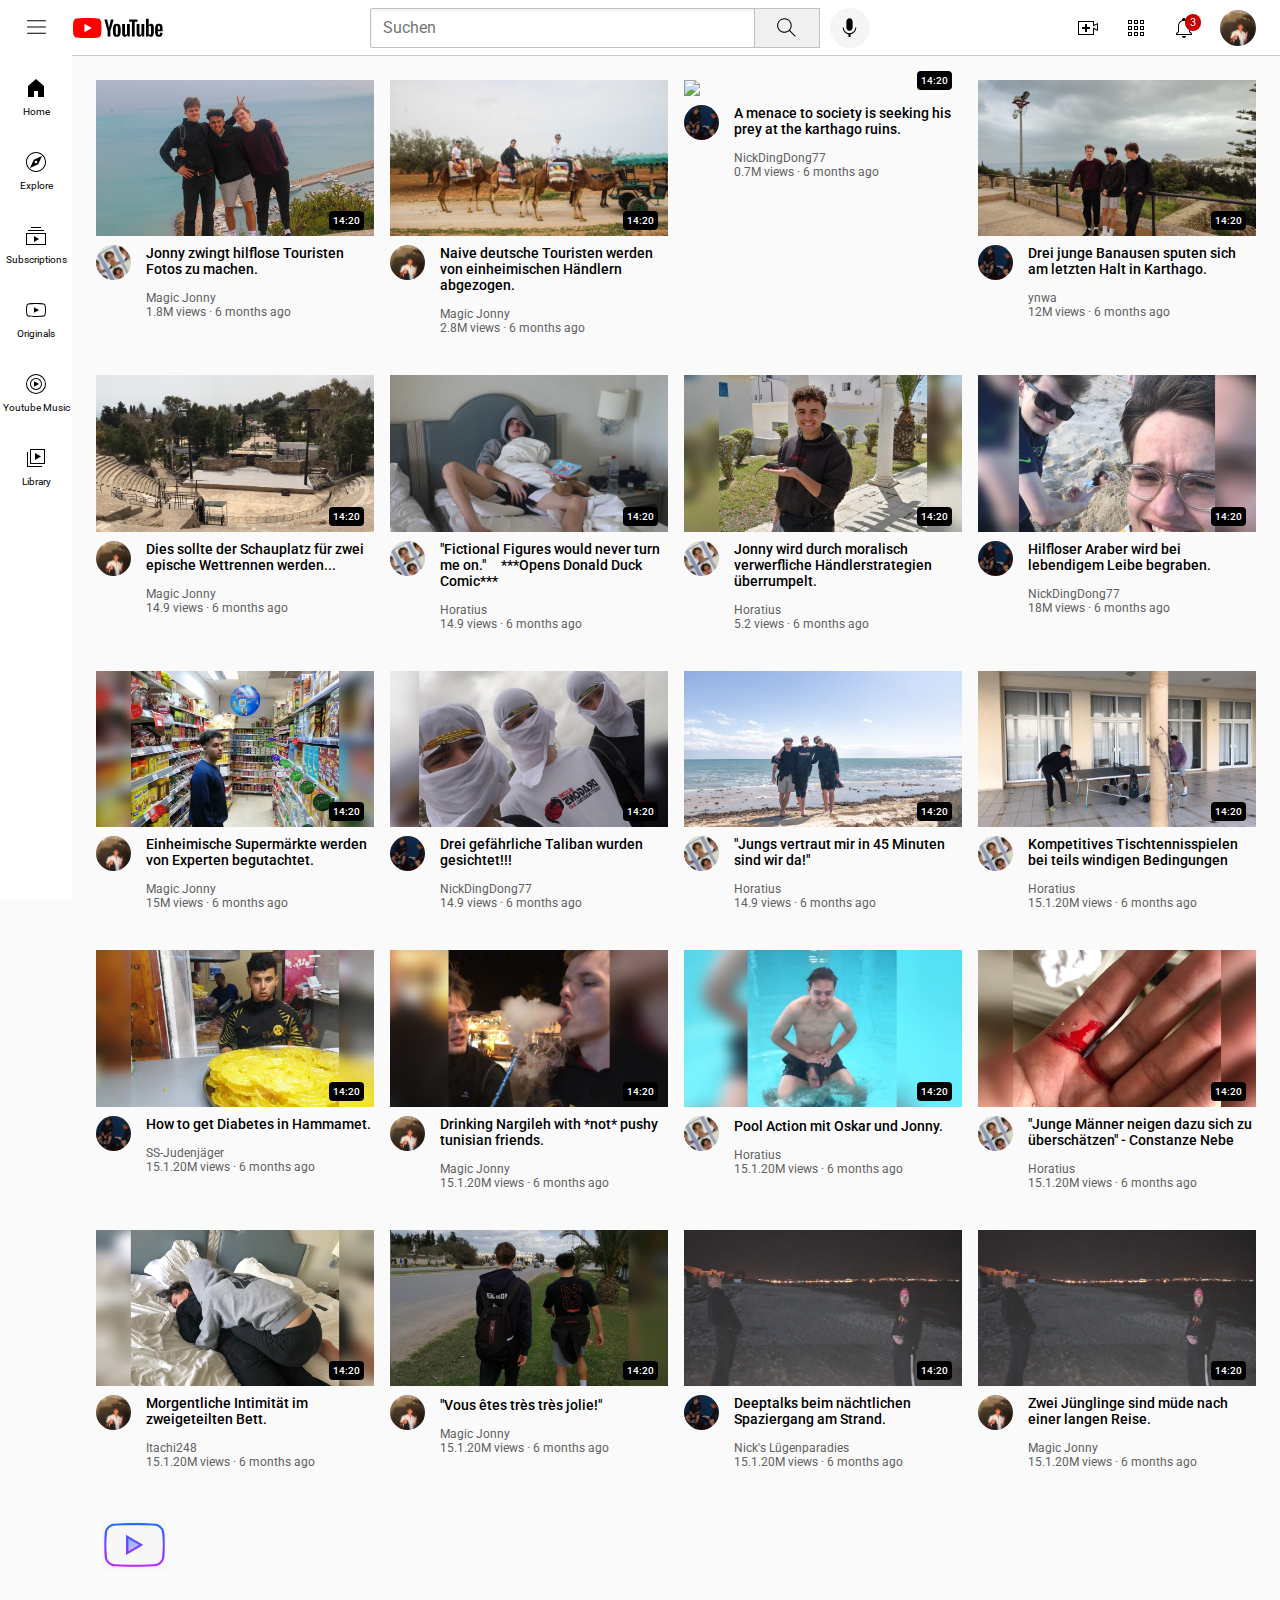
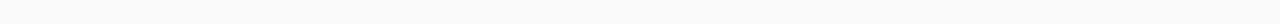
==== index.html @ eccb14ff "Update index.html" ====
<!DOCTYPE html>
<html>
    <head>
        <title> YOUTUBE </title>
        <link rel="stylesheet" href="styles-css/general.css">
        <link rel="stylesheet" href="styles-css/header.css">
        <link rel="stylesheet" href="styles-css/video.css">
        <link rel="stylesheet" href="styles-css/sidebar.css">
        <link rel="preconnect" href="https://fonts.googleapis.com">
        <link rel="preconnect" href="https://fonts.gstatic.com" crossorigin>
        <link href="https://fonts.googleapis.com/css2?family=Nunito:wght@400;500;700&family=Roboto:wght@400;500;700&display=swap" rel="stylesheet">    
    </head>

    <body>
        <header class="header">
            <!-- Hierbei handelt es sich um einen Kommentar-->
            <div class="left-section">
                <img class="hamburger-menu" src="icons/drei-striche.svg">
                <img class="youtube-logo" src="icons/youtube-logo.svg">
            </div>
            <div class="middle-section">
                <input class="Suchleiste" type="textbox" placeholder="Suchen">
                <button class="lupe">
                    <img class="lupen-icon" src="icons/search.svg">
                    <div class="tooltip">Search</div>
                </button>
                <button class="microphone">
                    <img class="mikro-logo" src="icons/voice-search-icon.svg">
                    <div class="tooltip">Voice-Search</div>
                </button>
            </div>
            <div class="right-section">
                <div class="upload-icon-container">
                    <img class="upload-icon" src="icons/upload.svg">
                    <div class="tooltip">Create</div>
                </div>
                <div class="youtube-apps-icon-container">
                    <img class="youtube-apps-icon" src="icons/youtube-apps.svg">
                    <div class="tooltip">Youtube Apps</div>
                </div>
                
                <div class="notifications-container">
                    <img class="notifications-icon" src="icons/notifications.svg">
                    <div class="notifications-count">3</div>
                    <div class="tooltip">Notifications</div>
                </div>
                <img class="current-user-picture" src="thumbnails/Jonny.jpg">
            </div>
        </header>
        <!--SIDEBAR-->
        <nav class="sidebar">
            <div class="sidebar-link">
                <img src="icons/home.svg">
                <div>Home</div>
            </div>
            <div class="sidebar-link">
                <img src="icons/explore.svg">
                <div>Explore</div>
            </div>
            <div class="sidebar-link">
                <img src="icons/subscriptions.svg">
                <div>Subscriptions</div>
            </div>
            <div class="sidebar-link">
                <img src="icons/originals.svg">
                <div>Originals</div>
            </div>
            <div class="sidebar-link">
                <img src="icons/youtube-music.svg">
                <div>Youtube Music</div>
            </div>
            <div class="sidebar-link">
                <img src="icons/library.svg">
                <div>Library</div>
            </div>
        </nav>
        <!--VIDEO-GRID-->
        <section class="video-grid">
            <div class="video-box">
                <div style="position: relative">
                    <img class="thumbnail" src="thumbnails/Sidi Bou Said.JPG">
                    <div class="video-time">14:20</div>
                </div>
                <div class="video-info-grid">
                    <div class="profile">
                        <img class="profile-picture" src="thumbnails/Oskar.jpg">
                    </div>
                    <div class="video-description">
                        <a class="video-title-link" href="https://youtu.be/TS6ViTrDthk?t=4" target="_blank">
                            Jonny zwingt hilflose Touristen Fotos zu machen.
                        </a>
                        <p class="video-author">
                            Magic Jonny
                        </p>
                        <p class="video-stats">
                            1.8M views &middot; 6 months ago
                        </p>
                    </div>
                </div>
            </div>
    
            <div class="video-box">
                <div style="position: relative">
                    <img class="thumbnail" src="thumbnails/Kamele.JPG">
                    <div class="video-time">14:20</div>
                </div>
                <div class="video-info-grid">
                    <div class="profile">
                        <img class="profile-picture" src="thumbnails/Jonny.jpg">
                    </div>
                    <div class="video-description">
                        <a class="video-title-link" href="https://youtube.com/shorts/VNZkaacxPbQ?feature=share" target="_blank">
                            Naive deutsche Touristen werden von einheimischen Händlern abgezogen.
                        </a>
                        <p class="video-author">
                            Magic Jonny
                        </p>
                        <p class="video-stats">
                            2.8M views &middot; 6 months ago
                        </p>
                    </div>
                </div>
                
            </div>
    
            <div class="video-box">
                <div style="position: relative">
                    <img class="thumbnail" src="thumbnails/A menace to society.JPG">
                    <div class="video-time">14:20</div>
                </div>
                <div class="video-info-grid">
                    <div class="profile">
                        <img class="profile-picture" src="thumbnails/Nick.jpg">
                    </div>
                    <div class="video-description">
                        <p class="video-title">
                            A menace to society is seeking his prey at the karthago ruins. 
                        </p>
                        <p class="video-author">
                            NickDingDong77
                        </p>
                        <p class="video-stats">
                            0.7M views &middot; 6 months ago
                        </p>
                    </div>
                </div>
            </div>
    
            <div class="video-box">
                <div style="position: relative">
                    <img class="thumbnail" src="thumbnails/Karthago.jpg">
                    <div class="video-time">14:20</div>
                </div>
                <div class="video-info-grid">
                    <div class="profile">
                        <img class="profile-picture" src="thumbnails/Nick.jpg">
                    </div>
                    <div class="video-description">
                        <p class="video-title">
                            Drei junge Banausen sputen sich am letzten Halt in Karthago.
                        </p>
                        <p class="video-author">
                            ynwa
                        </p>
                        <p class="video-stats">
                            12M views &middot; 6 months ago
                        </p>
                    </div>
                </div>
            </div>
    
            <div class="video-box">
                <div style="position: relative">
                    <img class="thumbnail" src="thumbnails/Wettrennen.JPG">
                    <div class="video-time">14:20</div>
                </div>
                <div class="video-info-grid">
                    <div class="profile">
                        <img class="profile-picture" src="thumbnails/Jonny.jpg">
                    </div>
                    <div class="video-description">
                        <a class="video-title-link" href="https://youtube.com/shorts/WvlNTUNqZeg?feature=share" target="_blank">
                            Dies sollte der Schauplatz für zwei epische Wettrennen werden...
                        </a>
                        <p class="video-author">
                            Magic Jonny
                        </p>
                        <p class="video-stats">
                            14.9 views &middot; 6 months ago
                        </p>
                    </div>
                </div>
            </div>
    
            <div class="video-box">
                <div style="position: relative">
                    <img class="thumbnail" src="thumbnails/Donald Duck.JPG">
                    <div class="video-time">14:20</div>
                </div>
                <div class="video-info-grid">
                    <div class="profile">
                        <img class="profile-picture" src="thumbnails/Oskar.jpg">
                    </div>
                    <div class="video-description">
                        <a class="video-title-link" href="https://youtu.be/TS6ViTrDthk?t=15" target="_blank">
                            "Fictional Figures would never turn me on."
                        &nbsp;&nbsp;&nbsp;&nbsp;***Opens Donald Duck Comic***
                        </a>
                        <p class="video-author">
                            Horatius
                        </p>
                        <p class="video-stats">
                            14.9 views &middot; 6 months ago
                        </p>
                    </div>
                </div>
            </div>

            <div class="video-box">
                <div style="position: relative">
                    <img class="thumbnail" src="thumbnails/Chameleon new.jpg">
                    <div class="video-time">14:20</div>
                </div>
                <div class="video-info-grid">
                    <div class="profile">
                        <img class="profile-picture" src="thumbnails/Oskar.jpg">
                    </div>
                    <div class="video-description">
                        <p class="video-title">
                            Jonny wird durch moralisch verwerfliche Händlerstrategien überrumpelt.
                        </p>
                        <p class="video-author">
                            Horatius
                        </p>
                        <p class="video-stats">
                            5.2 views &middot; 6 months ago
                        </p>
                    </div>
                </div>
            </div>
    
            <div class="video-box">
                <div style="position: relative">
                    <img class="thumbnail" src="thumbnails/Begrabung2.jpg">
                    <div class="video-time">14:20</div>
                </div>
                <div class="video-info-grid">
                    <div class="profile">
                        <img class="profile-picture" src="thumbnails/Nick.jpg">
                    </div>
                    <div class="video-description">
                        <a class="video-title-link" href="https://youtu.be/TS6ViTrDthk?t=22" target="_blank">
                            Hilfloser Araber wird bei lebendigem Leibe begraben.
                        </a>
                        <p class="video-author">
                            NickDingDong77
                        </p>
                        <p class="video-stats">
                            18M views &middot; 6 months ago
                        </p>
                    </div>
                </div>
            </div>
    
    
            <div class="video-box">
                <div style="position: relative">
                    <img class="thumbnail" src="thumbnails/Supermarkt new.jpg">
                    <div class="video-time">14:20</div>
                </div>
                <div class="video-info-grid">
                    <div class="profile">
                        <img class="profile-picture" src="thumbnails/Jonny.jpg">
                    </div>
                    <div class="video-description">
                        <a class="video-title-link" href="https://youtu.be/TS6ViTrDthk?t=26" target="_blank">
                            Einheimische Supermärkte werden von Experten begutachtet.
                        </a>
                        <p class="video-author">
                            Magic Jonny
                        </p>
                        <p class="video-stats">
                            15M views &middot; 6 months ago
                        </p>
                    </div>
                </div>
            </div>
    
            
    
            <div class="video-box">
                <div style="position: relative">
                    <img class="thumbnail" src="thumbnails/taliban.jpg">
                    <div class="video-time">14:20</div>
                </div>
                <div class="video-info-grid">
                    <div class="profile">
                        <img class="profile-picture" src="thumbnails/Nick.jpg">
                    </div>
                    <div class="video-description">
                        <p class="video-title">
                            Drei gefährliche Taliban wurden gesichtet!!!
                        </p>
                        <p class="video-author">
                            NickDingDong77
                        </p>
                        <p class="video-stats">
                            14.9 views &middot; 6 months ago
                        </p>
                    </div>
                </div>
            </div>
    
            <div class="video-box">
                <div style="position: relative">
                    <img class="thumbnail" src="thumbnails/Wanderung.JPG">
                    <div class="video-time">14:20</div>
                </div>
                <div class="video-info-grid">
                    <div class="profile">
                        <img class="profile-picture" src="thumbnails/Oskar.jpg">
                    </div>
                    <div class="video-description">
                        <a class="video-title-link" href="https://youtube.com/shorts/z2RJ75d80Mg?feature=share" target="_blank">
                            "Jungs vertraut mir in 45 Minuten sind wir da!"
                        </a>
                        <p class="video-author">
                            Horatius
                        </p>
                        <p class="video-stats">
                            14.9 views &middot; 6 months ago
                        </p>
                    </div>
                </div>
            </div>

            <div class="video-box">
                <div style="position: relative">
                    <img class="thumbnail" src="thumbnails/Tischtennis.JPG">
                    <div class="video-time">14:20</div>
                </div>
                <div class="video-info-grid">
                    <div class="profile">
                        <img class="profile-picture" src="thumbnails/Oskar.jpg">
                    </div>
                    <div class="video-description">
                        <a class="video-title-link" href="https://youtu.be/BoK64v--7yI" target="_blank">
                            Kompetitives Tischtennisspielen bei teils windigen Bedingungen
                        </a>
                        <p class="video-author">
                            Horatius
                        </p>
                        <p class="video-stats">
                            15.1.20M views &middot; 6 months ago
                        </p>
                    </div>
                </div>
            </div>

            <div class="video-box">
                <div style="position: relative">
                    <img class="thumbnail" src="thumbnails/Diabetes.jpg">
                    <div class="video-time">14:20</div>
                </div>
                <div class="video-info-grid">
                    <div class="profile">
                        <img class="profile-picture" src="thumbnails/Nick.jpg">
                    </div>
                    <div class="video-description">
                        <p class="video-title">
                            How to get Diabetes in Hammamet.
                        </p>
                        <p class="video-author">
                            SS-Judenjäger
                        </p>
                        <p class="video-stats">
                            15.1.20M views &middot; 6 months ago
                        </p>
                    </div>
                </div>
            </div>

            <div class="video-box">
                <div style="position: relative">
                    <img class="thumbnail" src="thumbnails/pushy Shisha.jpg">
                    <div class="video-time">14:20</div>
                </div>
                <div class="video-info-grid">
                    <div class="profile">
                        <img class="profile-picture" src="thumbnails/Jonny.jpg">
                    </div>
                    <div class="video-description">
                        <a class="video-title-link" href="https://youtube.com/shorts/eFFJCjfIhWk?feature=share" target="_blank">
                            Drinking Nargileh with *not* pushy tunisian friends.
                        </a>
                        <p class="video-author">
                            Magic Jonny
                        </p>
                        <p class="video-stats">
                            15.1.20M views &middot; 6 months ago
                        </p>
                    </div>
                </div>
            </div>

            <div class="video-box">
                <div style="position: relative">
                    <img class="thumbnail" src="thumbnails/Pool Action.jpg">
                    <div class="video-time">14:20</div>
                </div>
                <div class="video-info-grid">
                    <div class="profile">
                        <img class="profile-picture" src="thumbnails/Oskar.jpg">
                    </div>
                    <div class="video-description">
                        <a class="video-title-link" href="https://youtube.com/shorts/PWjdyN2De_0?feature=share" target="_blank">
                            Pool Action mit Oskar und Jonny.
                        </a>
                        <p class="video-author">
                            Horatius
                        </p>
                        <p class="video-stats">
                            15.1.20M views &middot; 6 months ago
                        </p>
                    </div>
                </div>
            </div>

            <div class="video-box">
                <div style="position: relative">
                    <img class="thumbnail" src="thumbnails/Blut.jpg">
                    <div class="video-time">14:20</div>
                </div>
                <div class="video-info-grid">
                    <div class="profile">
                        <img class="profile-picture" src="thumbnails/Oskar.jpg">
                    </div>
                    <div class="video-description">
                        <p class="video-title">
                            "Junge Männer neigen dazu sich zu überschätzen" - Constanze Nebe
                        </p>
                        <p class="video-author">
                            Horatius
                        </p>
                        <p class="video-stats">
                            15.1.20M views &middot; 6 months ago
                        </p>
                    </div>
                </div>
            </div>

            <div class="video-box">
                <div style="position: relative">
                    <img class="thumbnail" src="thumbnails/Umarmung new.png">
                    <div class="video-time">14:20</div>
                </div>
                <div class="video-info-grid">
                    <div class="profile">
                        <img class="profile-picture" src="thumbnails/Jonny.jpg">
                    </div>
                    <div class="video-description">
                        <a class="video-title-link" href="https://youtube.com/shorts/DN7Eu5YUI4k?feature=share" target="_blank">
                            Morgentliche Intimität im zweigeteilten Bett.
                        </a>
                        <p class="video-author">
                            Itachi248
                        </p>
                        <p class="video-stats">
                            15.1.20M views &middot; 6 months ago
                        </p>
                    </div>
                </div>
            </div>
            <!--
            <div class="video-box">
                <div style="position: relative">
                    <img class="thumbnail" src="thumbnails/Oskar Sidi Bou Said.jpg">
                    <div class="video-time">14:20</div>
                </div>
                <div class="video-info-grid">
                    <div class="profile">
                        <img class="profile-picture" src="thumbnails/Oskar.jpg">
                    </div>
                    <div class="video-description">
                        <p class="video-title">
                            Oskar practicing his rusty french with Hatem Abi.
                        </p>
                        <p class="video-author">
                            Rainer
                        </p>
                        <p class="video-stats">
                            15.1.20M views &middot; 6 months ago
                        </p>
                    </div>
                </div>
            </div>
            -->
            

            <div class="video-box">
                <div style="position: relative">
                    <img class="thumbnail" src="thumbnails/Spaziergang.jpg">
                    <div class="video-time">14:20</div>
                </div>
                <div class="video-info-grid">
                    <div class="profile">
                        <img class="profile-picture" src="thumbnails/Jonny.jpg">
                    </div>
                    <div class="video-description">
                        <a class="video-title-link" href="https://youtube.com/shorts/101pX3QWhOs?feature=share" target="_blank">
                            "Vous êtes très très jolie!"
                        </a>
                        <p class="video-author">
                            Magic Jonny
                        </p>
                        <p class="video-stats">
                            15.1.20M views &middot; 6 months ago
                        </p>
                    </div>
                </div>
            </div>

            <div class="video-box">
                <div style="position: relative">
                    <img class="thumbnail" src="thumbnails/Nachtspaziergang.jpg">
                    <div class="video-time">14:20</div>
                </div>
                <div class="video-info-grid">
                    <div class="profile">
                        <img class="profile-picture" src="thumbnails/Nick.jpg">
                    </div>
                    <div class="video-description">
                        <p class="video-title">
                            Deeptalks beim nächtlichen Spaziergang am Strand.
                        </p>
                        <p class="video-author">
                            Nick's Lügenparadies
                        </p>
                        <p class="video-stats">
                            15.1.20M views &middot; 6 months ago
                        </p>
                    </div>
                </div>
            </div>

            <div class="video-box">
                <div style="position: relative">
                    <img class="thumbnail" src="thumbnails/Nachtspaziergang.jpg">
                    <div class="video-time">14:20</div>
                </div>
                <div class="video-info-grid">
                    <div class="profile">
                        <img class="profile-picture" src="thumbnails/Jonny.jpg">
                    </div>
                    <div class="video-description">
                        <a class="video-title-link" href="https://www.youtube.com/shorts/mYTHI4tlXp4" target="_blank">
                            Zwei Jünglinge sind müde nach einer langen Reise.
                        </a>
                        <p class="video-author">
                            Magic Jonny
                        </p>
                        <p class="video-stats">
                            15.1.20M views &middot; 6 months ago
                        </p>
                    </div>
                </div>
            </div>

        </section>
        <div class="button-container">
            <button class="secret-button">
                <img class="secret-button-icon" src="icons/cool-button.png">
                <div class="secret-text-container">
                    Auf dieser Website ist eine geheime Botschaft versteckt.
                        Hinweis: Zahlen und Alphabet.
                    
                </div>
            </button>
        </div>
       
        
    </body>
</html>
---- styles-css/general.css ----
body {
    margin: 0;
    padding-top: 80px;
    padding-left: 96px;
    padding-right: 24px;
    background-color: rgb(250, 250, 250);
    margin-bottom: 50px;
}
---- styles-css/header.css ----
.header {
    height: 55px;
    display: flex;
    flex-direction: row;
    justify-content: space-between;
    margin-bottom: 20px;
    position: fixed;
    top: 0px;
    left: 0px;
    right: 0px;
    height: 55px;
    background-color: white;
    border-bottom-width: 1px;
    border-bottom-style: solid;
    border-bottom-color: rgb(203, 203, 203);
    z-index: 50;
    font-family: Roboto, Arial;
}
button {
    cursor: pointer;
}
.left-section {
    display: flex;
    align-items: center;
    
    
}
.hamburger-menu {
    height: 25px;
    margin-left: 24px;
    margin-right: 24px;
}
.youtube-logo {
    height: 20px;
}
.middle-section {
    display: flex;
    flex-direction: row;
    align-items: center;
    flex: 1;
    margin-left: 70px;
    margin-right: 70px;
    max-width: 500px;
}
.lupe {
    height: 40px;
    width: 66px;
    background-color: rgb(240,240,240);
    border-width: 1px;
    border-style: solid;
    border-color: rgb(192,192,192);
    margin-left: -1px;
    margin-right: 10px;
}
.lupe, .microphone, .upload-icon-container,
.youtube-apps-icon-container, .notifications-container{
    position: relative;
    display: flex;
    justify-content: center;
    align-items: center;
}
.lupe .tooltip, .microphone .tooltip,
.upload-icon-container .tooltip, .youtube-apps-icon-container .tooltip,
.notifications-container .tooltip {
    position: absolute;
    background-color: gray;
    color: white;
    padding-top: 4px;
    padding-bottom: 4px;
    padding-left: 8px;
    padding-right: 8px;
    border-radius: 4px;
    font-size: 12px; 
    bottom: -30px;
    opacity: 0;
    pointer-events: none;
    transition: 0.1s;
    white-space: nowrap;
}
.lupe:hover .tooltip, .microphone:hover .tooltip,
.upload-icon-container:hover .tooltip, .youtube-apps-icon-container:hover .tooltip,
.notifications-container:hover .tooltip{
    opacity: 1;
}

.lupen-icon, .mikro-logo{
    height: 25px;
    
}

.microphone {
    height: 40px;
    width: 40px;
    border-radius: 100%;
    border: none;
    background-color: rgb(245,245,245);
}

.right-section {
    width: 180px;
    margin-right: 24px;
    display: flex;
    align-items: center;
    justify-content: space-between;
    flex-shrink: 0;
}
.upload-icon {
    height: 24px;
}
.youtube-apps-icon {
    height: 24px;
}
.notifications-container{
    position: relative;
}
.notifications-icon {
    height: 24px;
}
.notifications-count {
    background-color: rgb(200,0,0);
    color: white;
    border-radius: 10px;
    position: absolute;
    top: -2px;
    right: -5px;
    z-index: 1;
    font-family: Roboto, Arial;
    font-size: 11px;
    padding-left: 5px;
    padding-right: 5px;
    padding-top: 2px;
    padding-bottom: 2px;
    
}
.current-user-picture {
    height: 36px;
    border-radius: 100%;
}
.Suchleiste {
    flex: 1;
    height: 36px;
    font-size: 16px;
    border: 1px solid rgb(192,192,192);
    border-radius: 2px;
    box-shadow: inset 1px 2px 3px rgba(0,0,0,0.05);
    width: 0;
}
.Suchleiste::placeholder {
    font-family: Roboto, Arial;
    font-size: 16px;
    padding-left: 10px;
}
---- styles-css/video.css ----
.video-grid {
    display: grid;
    grid-template-columns: 1fr 1fr 1fr;
    column-gap: 16px;
    row-gap: 40px;
}

@media (max-width: 750px) {
    .video-grid {
        grid-template-columns: 1fr 1fr;
    }
}
@media(min-width: 751px) and (max-width: 999px) {
    .video-grid {
        grid-template-columns: 1fr 1fr 1fr;
    }
}
@media (min-width: 1000px) {
    .video-grid {
        grid-template-columns: 1fr 1fr 1fr 1fr;
    }
}


.video-info-grid {
    display: grid;
    grid-template-columns: 50px 1fr;
}

.profile-picture{
    width: 70%;
    border-radius: 50px;
}

.video-title, .video-title-link {
    font-size: 14px;
    margin-top: 0px;
    font-weight: 500;
    text-decoration: none;
    color: black;
    
}
.video-title-link:hover {
    text-decoration: underline;
}
.video-author, .video-stats {
    font-size: 12px;
    color: rgb(96,96,96);
    margin-bottom: 0px;
    margin-top: 0px;
}
.video-title-link{
    display: inline-block;
    margin-bottom: 14px;
}



.thumbnail {
    max-width: 100%;
    transition: all 1s;
    margin-bottom: 5px;
    object-fit: cover;
    
    aspect-ratio: 16 / 9;
}
.thumbnail:hover {
    opacity: 0.8;
    transform: 
    scale(1.1);
    cursor: pointer;
}
.video-time {
    font-size: 10px;
    font-family: Roboto, Arial;
    font-weight: 500;
    position: absolute;
    right: 10px;
    bottom: 15px;
    background-color: black;
    color: white;
    padding: 4px 4px;
    border-radius: 4px;
}

.Suchleiste:hover {
    box-shadow: 0px 3px 5px rgba(0, 0, 0, 0.2);
    cursor: pointer;
    
}
.video-box {
    font-family: Roboto, Arial;
    max-width: 400px;
}
.button-container {
    margin-top: 50px;
    max-width: 100%;
    display: flex;
    flex-direction: row;
    align-items: left;
    

}
.secret-button {
    background-color: rgb(250, 250, 250);
    border: none;
    opacity: 1;
    position: relative;
}
.secret-button-icon {
    height: 50px;
}
.secret-button .secret-text-container{
    position: absolute;
    background-color: gray;
    color: white;
    padding-top: 4px;
    padding-bottom: 4px;
    padding-left: 8px;
    padding-right: 8px;
    border-radius: 4px;
    font-size: 12px; 
    bottom: -30px;
    opacity: 0;
    pointer-events: none;
    transition: 0.1s;
    white-space: nowrap;
}
.secret-button:hover .secret-text-container{
    opacity: 1;
}

.secret-button:after {
    opacity: 0.5;
}
---- styles-css/sidebar.css ----
.sidebar {
    position: fixed;
    left: 0;
    bottom: 0;
    top: 54px;
    background-color: white;
    width: 72px;
    z-index: 100;
    padding-top: 5px;
}

.sidebar-link {
    height: 74px;
    display: flex;
    align-items: center;
    justify-content: center;
    flex-direction: column;
    cursor: pointer;
}

.sidebar-link:hover {
    background-color: rgb(225, 225, 225);
}

.sidebar-link img{
    height: 24px;
    margin-bottom: 6px;
}
.sidebar-link div {
    font-family: Roboto, Arial;
    font-size: 10px;
}
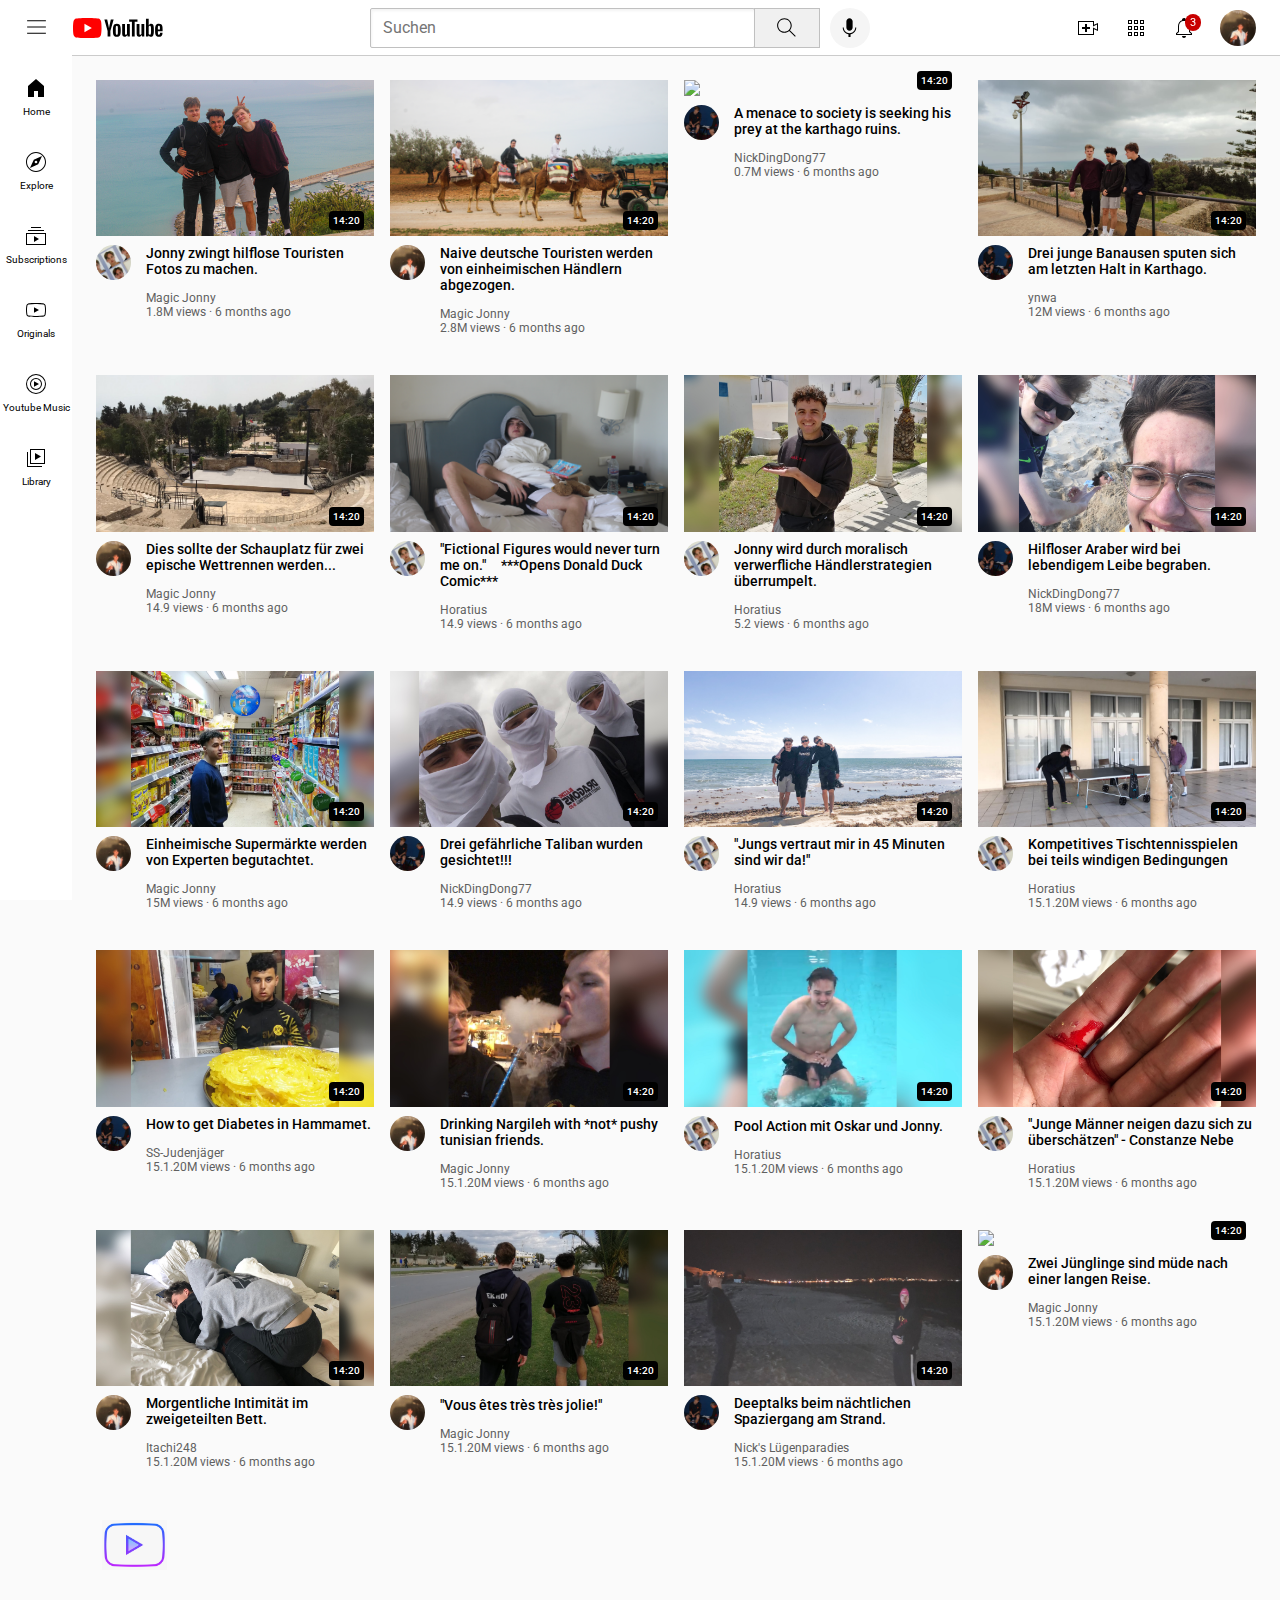
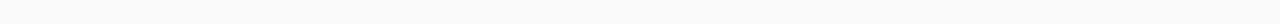
==== commit 7d0d47fc: "Müde" ====
--- a/index.html
+++ b/index.html
@@ -545,7 +545,7 @@
 
             <div class="video-box">
                 <div style="position: relative">
-                    <img class="thumbnail" src="thumbnails/Nachtspaziergang.jpg">
+                    <img class="thumbnail" src="thumbnails/Müde.JPG">
                     <div class="video-time">14:20</div>
                 </div>
                 <div class="video-info-grid">
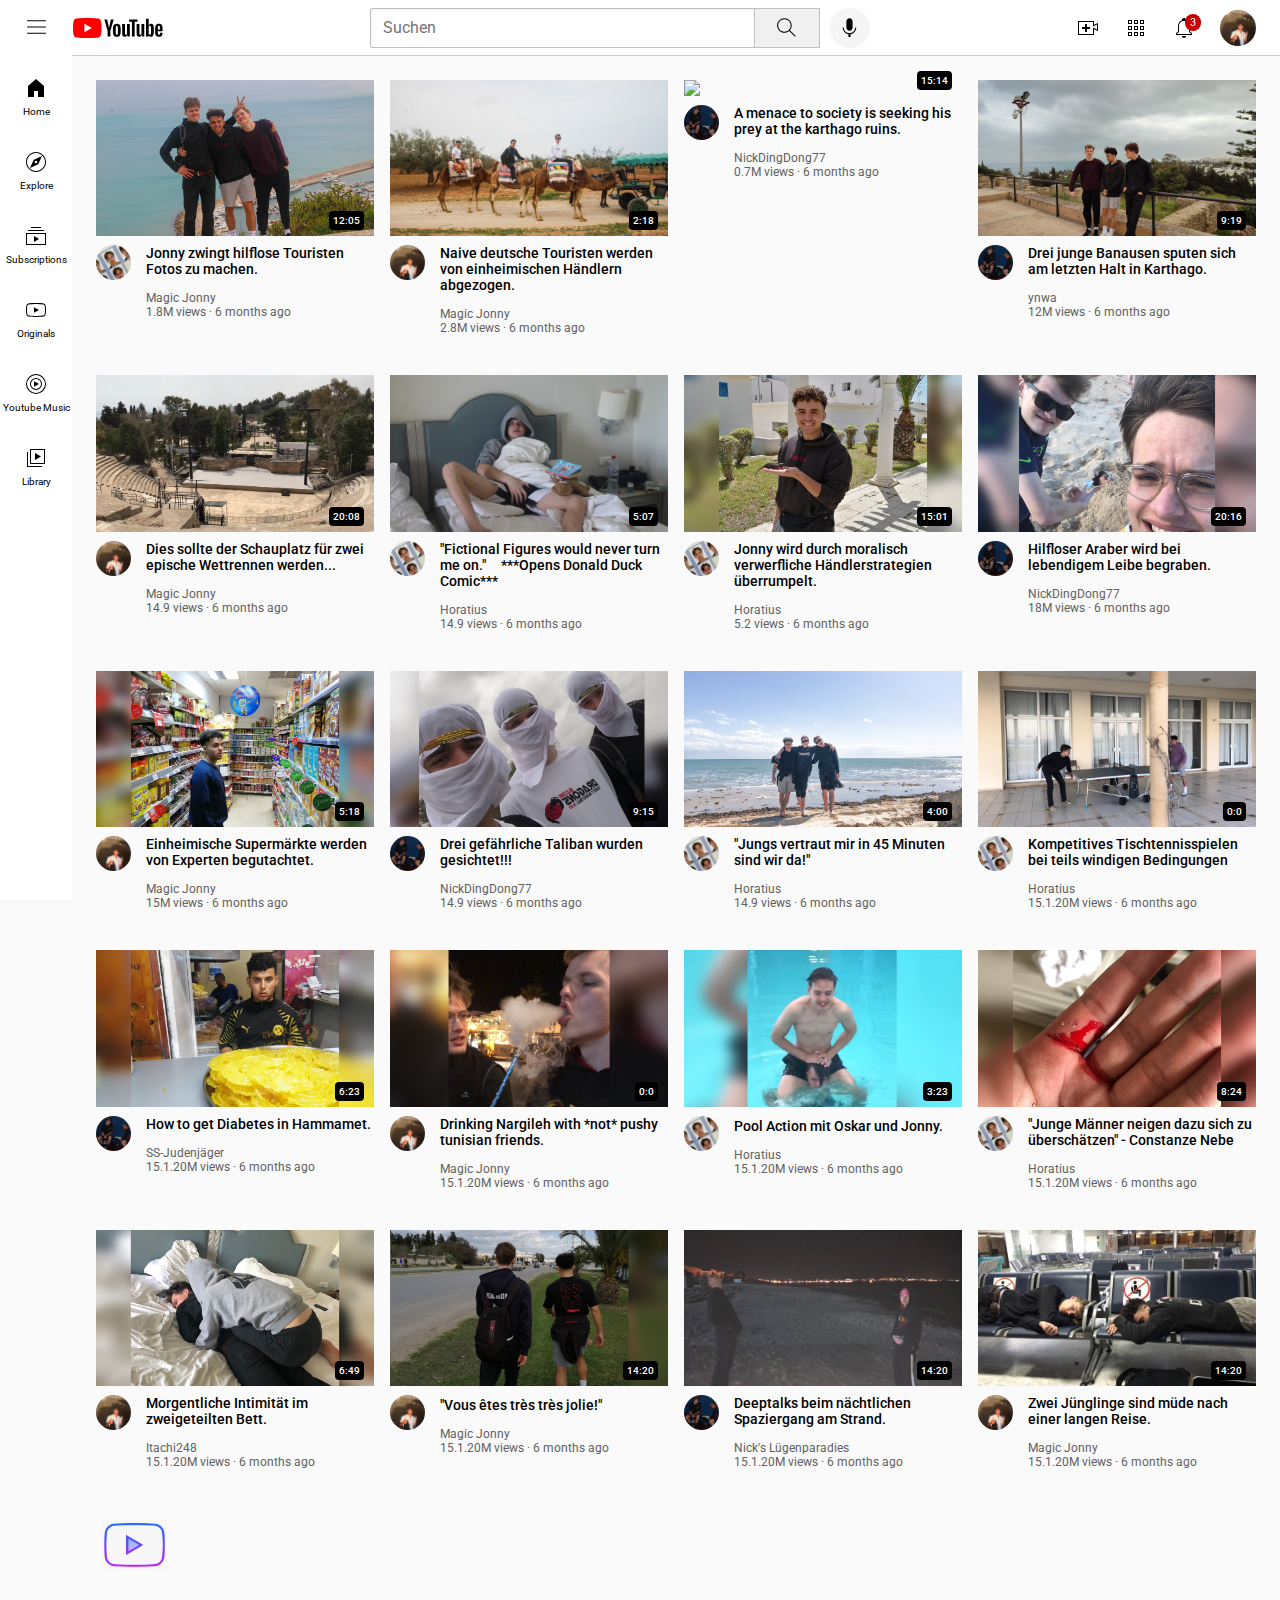
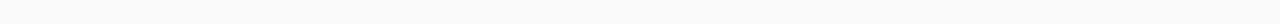
==== commit b051be2f: "Rename .html to index.html" ====
--- a/index.html
+++ b/index.html
@@ -79,7 +79,7 @@
             <div class="video-box">
                 <div style="position: relative">
                     <img class="thumbnail" src="thumbnails/Sidi Bou Said.JPG">
-                    <div class="video-time">14:20</div>
+                    <div class="video-time">12:05</div>
                 </div>
                 <div class="video-info-grid">
                     <div class="profile">
@@ -102,7 +102,7 @@
             <div class="video-box">
                 <div style="position: relative">
                     <img class="thumbnail" src="thumbnails/Kamele.JPG">
-                    <div class="video-time">14:20</div>
+                    <div class="video-time">2:18</div>
                 </div>
                 <div class="video-info-grid">
                     <div class="profile">
@@ -126,7 +126,7 @@
             <div class="video-box">
                 <div style="position: relative">
                     <img class="thumbnail" src="thumbnails/A menace to society.JPG">
-                    <div class="video-time">14:20</div>
+                    <div class="video-time">15:14</div>
                 </div>
                 <div class="video-info-grid">
                     <div class="profile">
@@ -149,7 +149,7 @@
             <div class="video-box">
                 <div style="position: relative">
                     <img class="thumbnail" src="thumbnails/Karthago.jpg">
-                    <div class="video-time">14:20</div>
+                    <div class="video-time">9:19</div>
                 </div>
                 <div class="video-info-grid">
                     <div class="profile">
@@ -172,7 +172,7 @@
             <div class="video-box">
                 <div style="position: relative">
                     <img class="thumbnail" src="thumbnails/Wettrennen.JPG">
-                    <div class="video-time">14:20</div>
+                    <div class="video-time">20:08</div>
                 </div>
                 <div class="video-info-grid">
                     <div class="profile">
@@ -195,7 +195,7 @@
             <div class="video-box">
                 <div style="position: relative">
                     <img class="thumbnail" src="thumbnails/Donald Duck.JPG">
-                    <div class="video-time">14:20</div>
+                    <div class="video-time">5:07</div>
                 </div>
                 <div class="video-info-grid">
                     <div class="profile">
@@ -219,7 +219,7 @@
             <div class="video-box">
                 <div style="position: relative">
                     <img class="thumbnail" src="thumbnails/Chameleon new.jpg">
-                    <div class="video-time">14:20</div>
+                    <div class="video-time">15:01</div>
                 </div>
                 <div class="video-info-grid">
                     <div class="profile">
@@ -242,7 +242,7 @@
             <div class="video-box">
                 <div style="position: relative">
                     <img class="thumbnail" src="thumbnails/Begrabung2.jpg">
-                    <div class="video-time">14:20</div>
+                    <div class="video-time">20:16</div>
                 </div>
                 <div class="video-info-grid">
                     <div class="profile">
@@ -266,7 +266,7 @@
             <div class="video-box">
                 <div style="position: relative">
                     <img class="thumbnail" src="thumbnails/Supermarkt new.jpg">
-                    <div class="video-time">14:20</div>
+                    <div class="video-time">5:18</div>
                 </div>
                 <div class="video-info-grid">
                     <div class="profile">
@@ -291,7 +291,7 @@
             <div class="video-box">
                 <div style="position: relative">
                     <img class="thumbnail" src="thumbnails/taliban.jpg">
-                    <div class="video-time">14:20</div>
+                    <div class="video-time">9:15</div>
                 </div>
                 <div class="video-info-grid">
                     <div class="profile">
@@ -314,7 +314,7 @@
             <div class="video-box">
                 <div style="position: relative">
                     <img class="thumbnail" src="thumbnails/Wanderung.JPG">
-                    <div class="video-time">14:20</div>
+                    <div class="video-time">4:00</div>
                 </div>
                 <div class="video-info-grid">
                     <div class="profile">
@@ -337,7 +337,7 @@
             <div class="video-box">
                 <div style="position: relative">
                     <img class="thumbnail" src="thumbnails/Tischtennis.JPG">
-                    <div class="video-time">14:20</div>
+                    <div class="video-time">0:0</div>
                 </div>
                 <div class="video-info-grid">
                     <div class="profile">
@@ -360,7 +360,7 @@
             <div class="video-box">
                 <div style="position: relative">
                     <img class="thumbnail" src="thumbnails/Diabetes.jpg">
-                    <div class="video-time">14:20</div>
+                    <div class="video-time">6:23</div>
                 </div>
                 <div class="video-info-grid">
                     <div class="profile">
@@ -383,7 +383,7 @@
             <div class="video-box">
                 <div style="position: relative">
                     <img class="thumbnail" src="thumbnails/pushy Shisha.jpg">
-                    <div class="video-time">14:20</div>
+                    <div class="video-time">0:0</div>
                 </div>
                 <div class="video-info-grid">
                     <div class="profile">
@@ -406,7 +406,7 @@
             <div class="video-box">
                 <div style="position: relative">
                     <img class="thumbnail" src="thumbnails/Pool Action.jpg">
-                    <div class="video-time">14:20</div>
+                    <div class="video-time">3:23</div>
                 </div>
                 <div class="video-info-grid">
                     <div class="profile">
@@ -429,7 +429,7 @@
             <div class="video-box">
                 <div style="position: relative">
                     <img class="thumbnail" src="thumbnails/Blut.jpg">
-                    <div class="video-time">14:20</div>
+                    <div class="video-time">8:24</div>
                 </div>
                 <div class="video-info-grid">
                     <div class="profile">
@@ -452,7 +452,7 @@
             <div class="video-box">
                 <div style="position: relative">
                     <img class="thumbnail" src="thumbnails/Umarmung new.png">
-                    <div class="video-time">14:20</div>
+                    <div class="video-time">6:49</div>
                 </div>
                 <div class="video-info-grid">
                     <div class="profile">
@@ -545,7 +545,7 @@
 
             <div class="video-box">
                 <div style="position: relative">
-                    <img class="thumbnail" src="thumbnails/Müde.JPG">
+                    <img class="thumbnail" src="thumbnails/Muede.JPG">
                     <div class="video-time">14:20</div>
                 </div>
                 <div class="video-info-grid">
--- a/styles-css/video.css
+++ b/styles-css/video.css
@@ -70,6 +70,8 @@
     scale(1.1);
     cursor: pointer;
 }
+
+
 .video-time {
     font-size: 10px;
     font-family: Roboto, Arial;
@@ -81,6 +83,11 @@
     color: white;
     padding: 4px 4px;
     border-radius: 4px;
+    transition: 0.5s;
+}
+.thumbnail:hover + .video-time{
+    bottom: 10px;
+    right: 7px;
 }
 
 .Suchleiste:hover {
@@ -130,7 +137,5 @@
     opacity: 1;
 }
 
-.secret-button:after {
-    opacity: 0.5;
-}
 
+
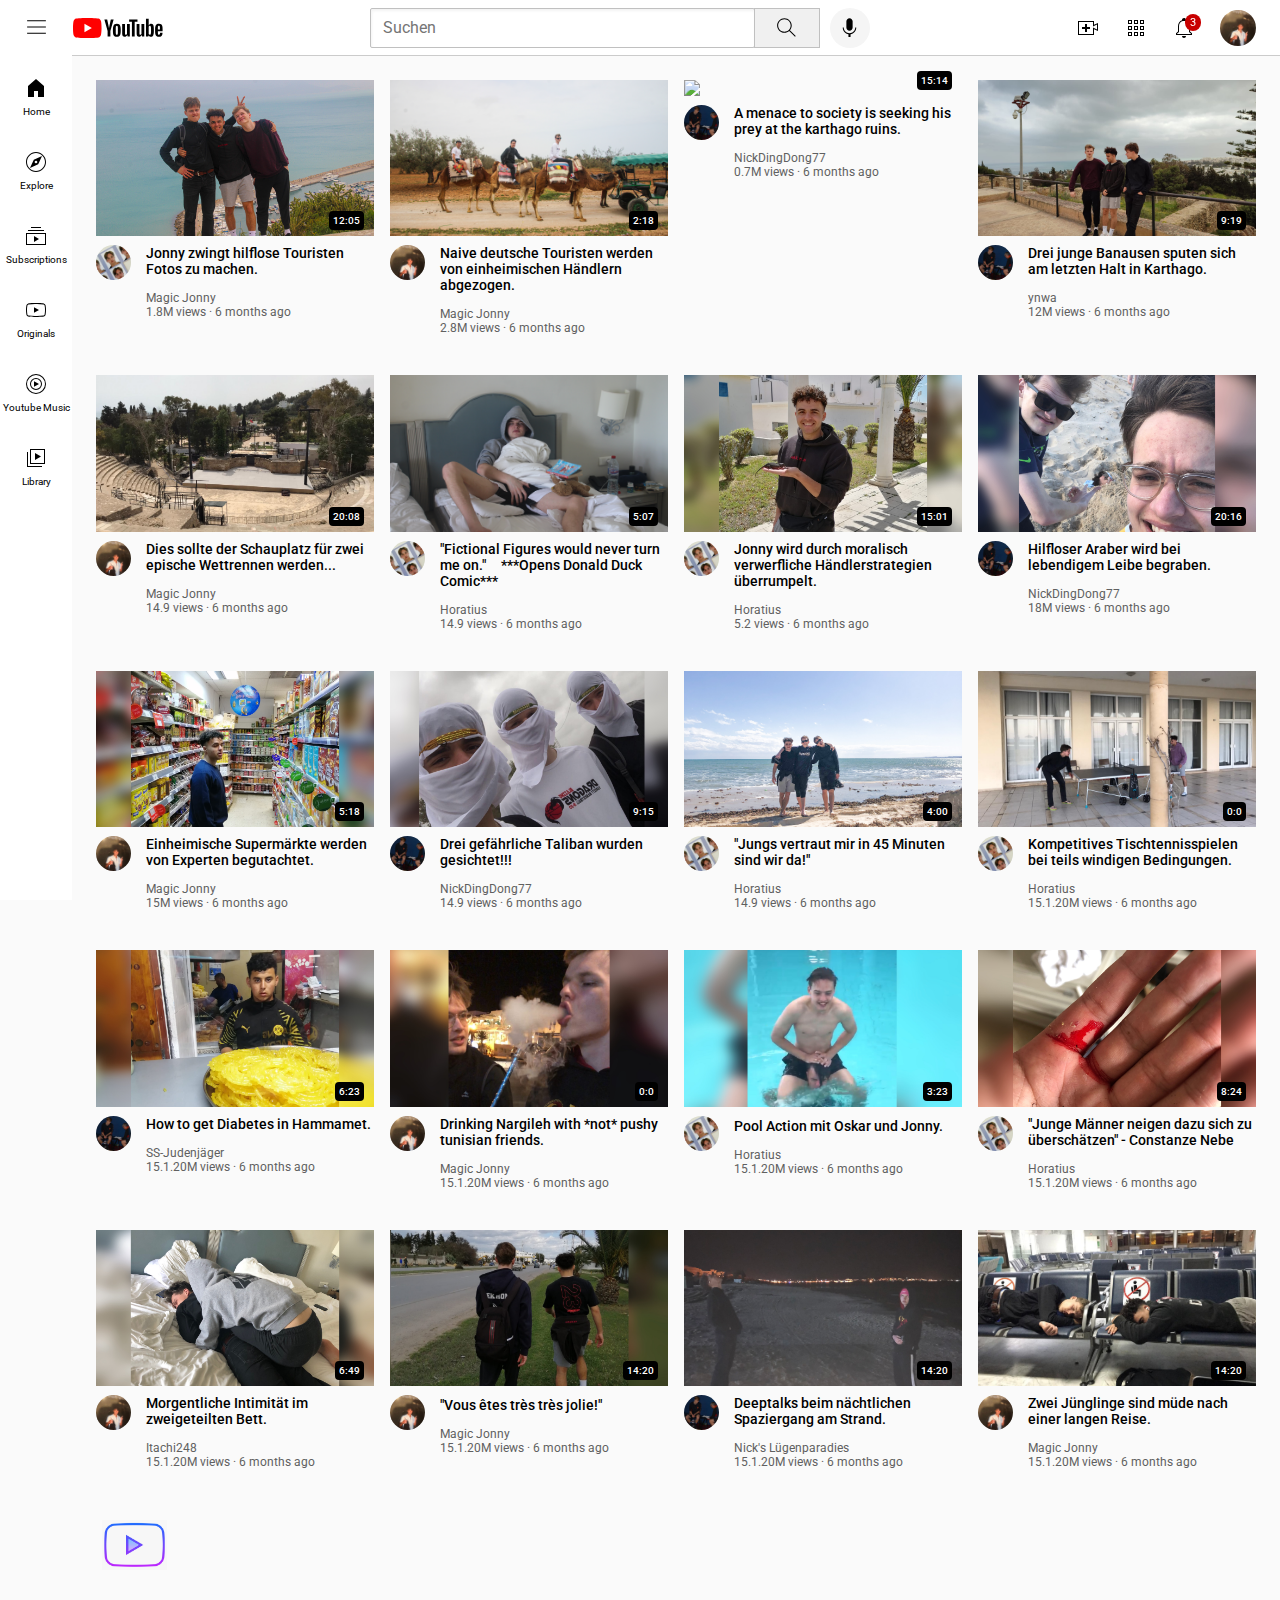
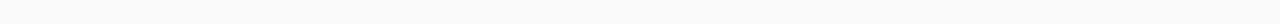
==== commit f13b7ba4: ". added" ====
--- a/index.html
+++ b/index.html
@@ -345,7 +345,7 @@
                     </div>
                     <div class="video-description">
                         <a class="video-title-link" href="https://youtu.be/BoK64v--7yI" target="_blank">
-                            Kompetitives Tischtennisspielen bei teils windigen Bedingungen
+                            Kompetitives Tischtennisspielen bei teils windigen Bedingungen.
                         </a>
                         <p class="video-author">
                             Horatius
--- a/styles-css/video.css
+++ b/styles-css/video.css
@@ -86,8 +86,8 @@
     transition: 0.5s;
 }
 .thumbnail:hover + .video-time{
-    bottom: 10px;
-    right: 7px;
+    bottom: 8px;
+    right: 5px;
 }
 
 .Suchleiste:hover {
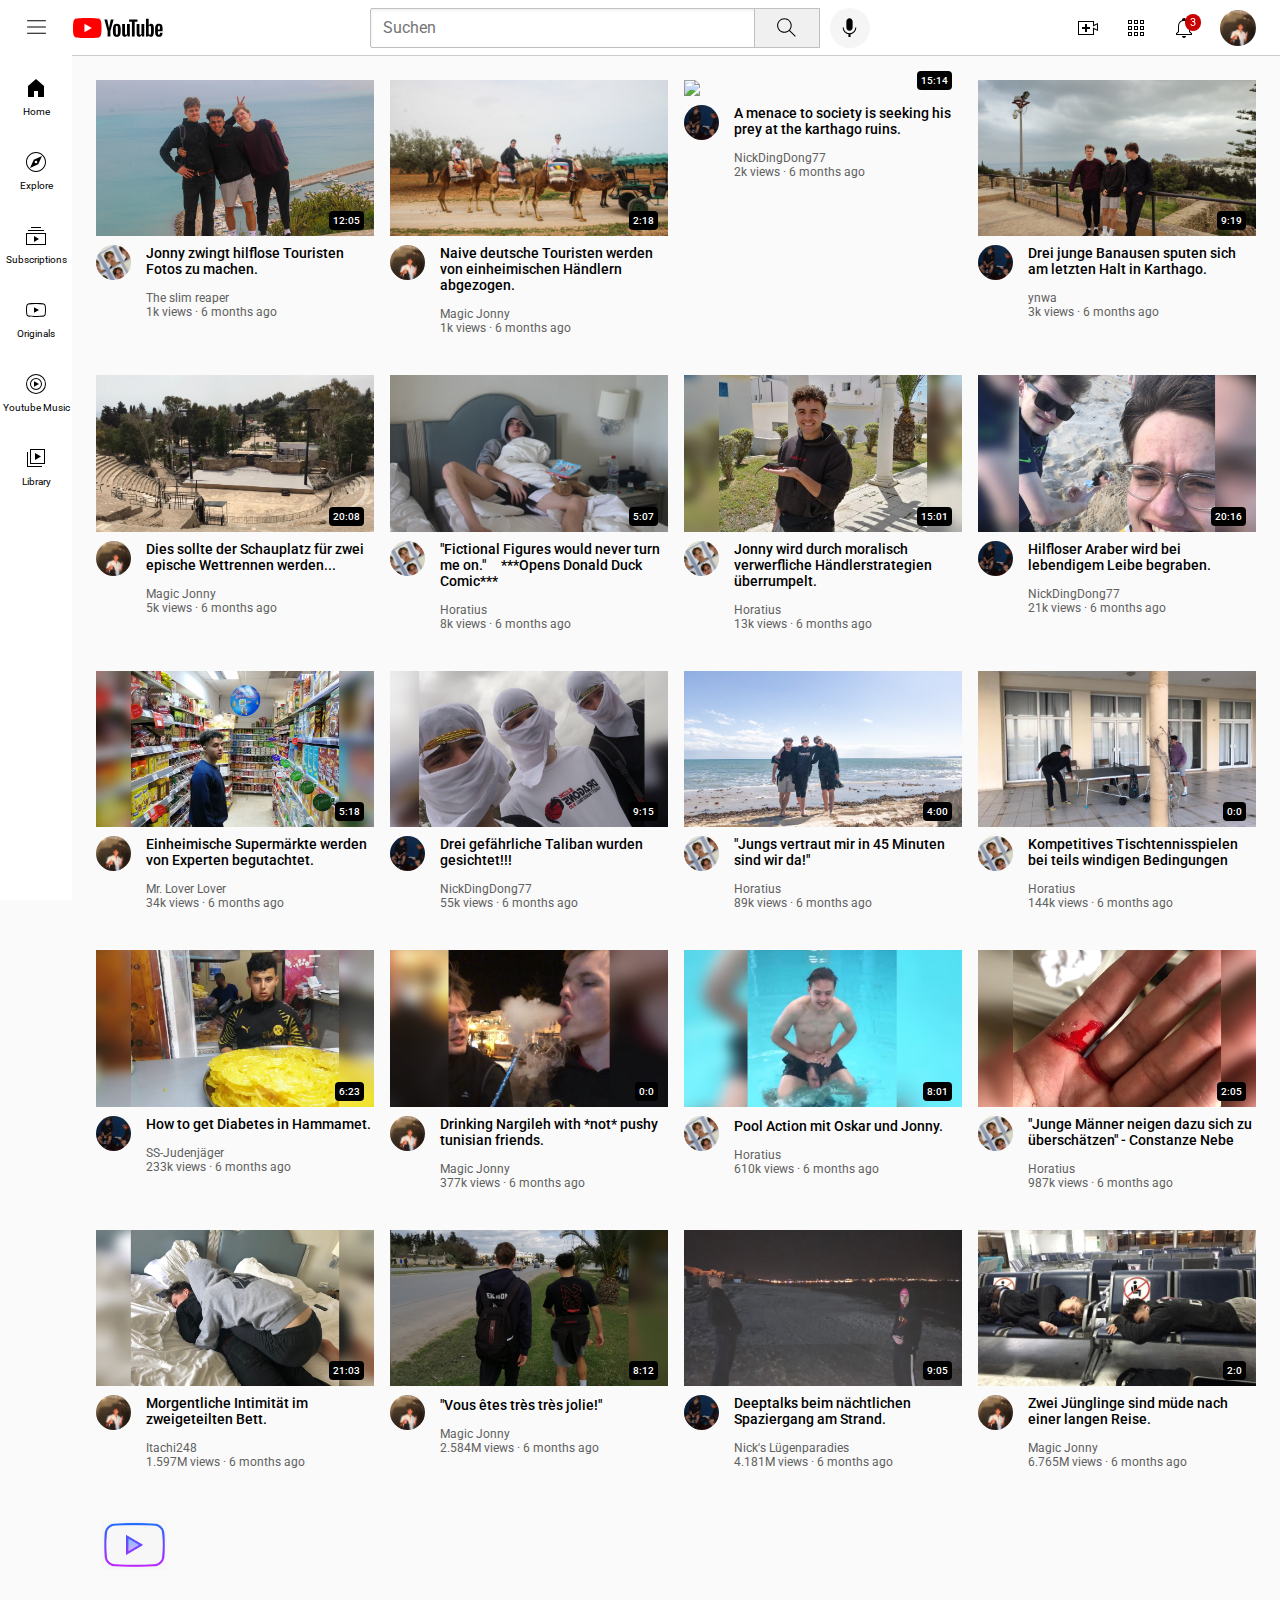
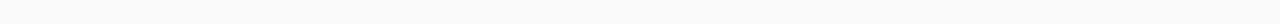
==== commit b31237c2: "Rename youtube.html to index.html" ====
--- a/index.html
+++ b/index.html
@@ -78,7 +78,9 @@
         <section class="video-grid">
             <div class="video-box">
                 <div style="position: relative">
-                    <img class="thumbnail" src="thumbnails/Sidi Bou Said.JPG">
+                    <a class="video-link" href="https://youtu.be/TS6ViTrDthk?t=4" target="_blank">
+                        <img class="thumbnail" src="thumbnails/Sidi Bou Said.JPG">
+                    </a>
                     <div class="video-time">12:05</div>
                 </div>
                 <div class="video-info-grid">
@@ -90,18 +92,20 @@
                             Jonny zwingt hilflose Touristen Fotos zu machen.
                         </a>
                         <p class="video-author">
-                            Magic Jonny
-                        </p>
-                        <p class="video-stats">
-                            1.8M views &middot; 6 months ago
-                        </p>
-                    </div>
-                </div>
-            </div>
-    
-            <div class="video-box">
-                <div style="position: relative">
-                    <img class="thumbnail" src="thumbnails/Kamele.JPG">
+                            The slim reaper
+                        </p>
+                        <p class="video-stats">
+                            1k views &middot; 6 months ago
+                        </p>
+                    </div>
+                </div>
+            </div>
+    
+            <div class="video-box">
+                <div style="position: relative">
+                    <a class="video-link" href="https://youtube.com/shorts/VNZkaacxPbQ?feature=share" target="_blank">
+                        <img class="thumbnail" src="thumbnails/Kamele.JPG">
+                    </a>
                     <div class="video-time">2:18</div>
                 </div>
                 <div class="video-info-grid">
@@ -116,7 +120,7 @@
                             Magic Jonny
                         </p>
                         <p class="video-stats">
-                            2.8M views &middot; 6 months ago
+                            1k views &middot; 6 months ago
                         </p>
                     </div>
                 </div>
@@ -140,7 +144,7 @@
                             NickDingDong77
                         </p>
                         <p class="video-stats">
-                            0.7M views &middot; 6 months ago
+                            2k views &middot; 6 months ago
                         </p>
                     </div>
                 </div>
@@ -163,15 +167,17 @@
                             ynwa
                         </p>
                         <p class="video-stats">
-                            12M views &middot; 6 months ago
-                        </p>
-                    </div>
-                </div>
-            </div>
-    
-            <div class="video-box">
-                <div style="position: relative">
-                    <img class="thumbnail" src="thumbnails/Wettrennen.JPG">
+                            3k views &middot; 6 months ago
+                        </p>
+                    </div>
+                </div>
+            </div>
+    
+            <div class="video-box">
+                <div style="position: relative">
+                    <a href="https://youtube.com/shorts/WvlNTUNqZeg?feature=share" target="_blank">
+                        <img class="thumbnail" src="thumbnails/Wettrennen.JPG">
+                    </a>
                     <div class="video-time">20:08</div>
                 </div>
                 <div class="video-info-grid">
@@ -186,15 +192,18 @@
                             Magic Jonny
                         </p>
                         <p class="video-stats">
-                            14.9 views &middot; 6 months ago
-                        </p>
-                    </div>
-                </div>
-            </div>
-    
-            <div class="video-box">
-                <div style="position: relative">
-                    <img class="thumbnail" src="thumbnails/Donald Duck.JPG">
+                            5k views &middot; 6 months ago
+                        </p>
+                    </div>
+                </div>
+            </div>
+    
+            <div class="video-box">
+                <div style="position: relative">
+                    <a href="https://youtu.be/TS6ViTrDthk?t=15" target="_blank">
+                        <img class="thumbnail" src="thumbnails/Donald Duck.JPG">
+                    </a>
+                    
                     <div class="video-time">5:07</div>
                 </div>
                 <div class="video-info-grid">
@@ -210,7 +219,7 @@
                             Horatius
                         </p>
                         <p class="video-stats">
-                            14.9 views &middot; 6 months ago
+                            8k views &middot; 6 months ago
                         </p>
                     </div>
                 </div>
@@ -233,15 +242,18 @@
                             Horatius
                         </p>
                         <p class="video-stats">
-                            5.2 views &middot; 6 months ago
-                        </p>
-                    </div>
-                </div>
-            </div>
-    
-            <div class="video-box">
-                <div style="position: relative">
-                    <img class="thumbnail" src="thumbnails/Begrabung2.jpg">
+                            13k views &middot; 6 months ago
+                        </p>
+                    </div>
+                </div>
+            </div>
+    
+            <div class="video-box">
+                <div style="position: relative">
+                    <a href="https://youtu.be/TS6ViTrDthk?t=22" target="_blank">
+                        <img class="thumbnail" src="thumbnails/Begrabung2.jpg">
+                    </a>
+                    
                     <div class="video-time">20:16</div>
                 </div>
                 <div class="video-info-grid">
@@ -256,16 +268,19 @@
                             NickDingDong77
                         </p>
                         <p class="video-stats">
-                            18M views &middot; 6 months ago
-                        </p>
-                    </div>
-                </div>
-            </div>
-    
-    
-            <div class="video-box">
-                <div style="position: relative">
-                    <img class="thumbnail" src="thumbnails/Supermarkt new.jpg">
+                            21k views &middot; 6 months ago
+                        </p>
+                    </div>
+                </div>
+            </div>
+    
+    
+            <div class="video-box">
+                <div style="position: relative">
+                    <a href="https://youtu.be/TS6ViTrDthk?t=26" target="_blank">
+                        <img class="thumbnail" src="thumbnails/Supermarkt new.jpg">
+                    </a>
+                    
                     <div class="video-time">5:18</div>
                 </div>
                 <div class="video-info-grid">
@@ -277,10 +292,10 @@
                             Einheimische Supermärkte werden von Experten begutachtet.
                         </a>
                         <p class="video-author">
-                            Magic Jonny
-                        </p>
-                        <p class="video-stats">
-                            15M views &middot; 6 months ago
+                            Mr. Lover Lover
+                        </p>
+                        <p class="video-stats">
+                            34k views &middot; 6 months ago
                         </p>
                     </div>
                 </div>
@@ -305,15 +320,18 @@
                             NickDingDong77
                         </p>
                         <p class="video-stats">
-                            14.9 views &middot; 6 months ago
-                        </p>
-                    </div>
-                </div>
-            </div>
-    
-            <div class="video-box">
-                <div style="position: relative">
-                    <img class="thumbnail" src="thumbnails/Wanderung.JPG">
+                            55k views &middot; 6 months ago
+                        </p>
+                    </div>
+                </div>
+            </div>
+    
+            <div class="video-box">
+                <div style="position: relative">
+                    <a href="https://youtube.com/shorts/z2RJ75d80Mg?feature=share" target="_blank">
+                        <img class="thumbnail" src="thumbnails/Wanderung.JPG">
+                    </a>
+                    
                     <div class="video-time">4:00</div>
                 </div>
                 <div class="video-info-grid">
@@ -328,15 +346,18 @@
                             Horatius
                         </p>
                         <p class="video-stats">
-                            14.9 views &middot; 6 months ago
-                        </p>
-                    </div>
-                </div>
-            </div>
-
-            <div class="video-box">
-                <div style="position: relative">
-                    <img class="thumbnail" src="thumbnails/Tischtennis.JPG">
+                            89k views &middot; 6 months ago
+                        </p>
+                    </div>
+                </div>
+            </div>
+
+            <div class="video-box">
+                <div style="position: relative">
+                    <a href="https://youtu.be/BoK64v--7yI" target="_blank">
+                        <img class="thumbnail" src="thumbnails/Tischtennis.JPG">
+                    </a>
+                    
                     <div class="video-time">0:0</div>
                 </div>
                 <div class="video-info-grid">
@@ -345,13 +366,13 @@
                     </div>
                     <div class="video-description">
                         <a class="video-title-link" href="https://youtu.be/BoK64v--7yI" target="_blank">
-                            Kompetitives Tischtennisspielen bei teils windigen Bedingungen.
+                            Kompetitives Tischtennisspielen bei teils windigen Bedingungen
                         </a>
                         <p class="video-author">
                             Horatius
                         </p>
                         <p class="video-stats">
-                            15.1.20M views &middot; 6 months ago
+                            144k views &middot; 6 months ago
                         </p>
                     </div>
                 </div>
@@ -374,15 +395,18 @@
                             SS-Judenjäger
                         </p>
                         <p class="video-stats">
-                            15.1.20M views &middot; 6 months ago
-                        </p>
-                    </div>
-                </div>
-            </div>
-
-            <div class="video-box">
-                <div style="position: relative">
-                    <img class="thumbnail" src="thumbnails/pushy Shisha.jpg">
+                            233k views &middot; 6 months ago
+                        </p>
+                    </div>
+                </div>
+            </div>
+
+            <div class="video-box">
+                <div style="position: relative">
+                    <a href="https://youtube.com/shorts/eFFJCjfIhWk?feature=share" target="_blank">
+                        <img class="thumbnail" src="thumbnails/pushy Shisha.jpg">
+                    </a>
+                    
                     <div class="video-time">0:0</div>
                 </div>
                 <div class="video-info-grid">
@@ -397,16 +421,19 @@
                             Magic Jonny
                         </p>
                         <p class="video-stats">
-                            15.1.20M views &middot; 6 months ago
-                        </p>
-                    </div>
-                </div>
-            </div>
-
-            <div class="video-box">
-                <div style="position: relative">
-                    <img class="thumbnail" src="thumbnails/Pool Action.jpg">
-                    <div class="video-time">3:23</div>
+                            377k views &middot; 6 months ago
+                        </p>
+                    </div>
+                </div>
+            </div>
+
+            <div class="video-box">
+                <div style="position: relative">
+                    <a href="https://youtube.com/shorts/PWjdyN2De_0?feature=share" target="_blank">
+                        <img class="thumbnail" src="thumbnails/Pool Action.jpg">
+                    </a>
+                    
+                    <div class="video-time">8:01</div>
                 </div>
                 <div class="video-info-grid">
                     <div class="profile">
@@ -420,7 +447,7 @@
                             Horatius
                         </p>
                         <p class="video-stats">
-                            15.1.20M views &middot; 6 months ago
+                            610k views &middot; 6 months ago
                         </p>
                     </div>
                 </div>
@@ -429,7 +456,7 @@
             <div class="video-box">
                 <div style="position: relative">
                     <img class="thumbnail" src="thumbnails/Blut.jpg">
-                    <div class="video-time">8:24</div>
+                    <div class="video-time">2:05</div>
                 </div>
                 <div class="video-info-grid">
                     <div class="profile">
@@ -443,16 +470,19 @@
                             Horatius
                         </p>
                         <p class="video-stats">
-                            15.1.20M views &middot; 6 months ago
-                        </p>
-                    </div>
-                </div>
-            </div>
-
-            <div class="video-box">
-                <div style="position: relative">
-                    <img class="thumbnail" src="thumbnails/Umarmung new.png">
-                    <div class="video-time">6:49</div>
+                            987k views &middot; 6 months ago
+                        </p>
+                    </div>
+                </div>
+            </div>
+
+            <div class="video-box">
+                <div style="position: relative">
+                    <a href="https://youtube.com/shorts/DN7Eu5YUI4k?feature=share" target="_blank">
+                        <img class="thumbnail" src="thumbnails/Umarmung new.png">
+                    </a>
+                    
+                    <div class="video-time">21:03</div>
                 </div>
                 <div class="video-info-grid">
                     <div class="profile">
@@ -466,7 +496,7 @@
                             Itachi248
                         </p>
                         <p class="video-stats">
-                            15.1.20M views &middot; 6 months ago
+                            1.597M views &middot; 6 months ago
                         </p>
                     </div>
                 </div>
@@ -499,8 +529,11 @@
 
             <div class="video-box">
                 <div style="position: relative">
-                    <img class="thumbnail" src="thumbnails/Spaziergang.jpg">
-                    <div class="video-time">14:20</div>
+                    <a href="https://youtube.com/shorts/101pX3QWhOs?feature=share" target="_blank">
+                        <img class="thumbnail" src="thumbnails/Spaziergang.jpg">
+                    </a>
+                    
+                    <div class="video-time">8:12</div>
                 </div>
                 <div class="video-info-grid">
                     <div class="profile">
@@ -514,7 +547,7 @@
                             Magic Jonny
                         </p>
                         <p class="video-stats">
-                            15.1.20M views &middot; 6 months ago
+                            2.584M views &middot; 6 months ago
                         </p>
                     </div>
                 </div>
@@ -523,7 +556,7 @@
             <div class="video-box">
                 <div style="position: relative">
                     <img class="thumbnail" src="thumbnails/Nachtspaziergang.jpg">
-                    <div class="video-time">14:20</div>
+                    <div class="video-time">9:05</div>
                 </div>
                 <div class="video-info-grid">
                     <div class="profile">
@@ -537,16 +570,19 @@
                             Nick's Lügenparadies
                         </p>
                         <p class="video-stats">
-                            15.1.20M views &middot; 6 months ago
-                        </p>
-                    </div>
-                </div>
-            </div>
-
-            <div class="video-box">
-                <div style="position: relative">
-                    <img class="thumbnail" src="thumbnails/Muede.JPG">
-                    <div class="video-time">14:20</div>
+                            4.181M views &middot; 6 months ago
+                        </p>
+                    </div>
+                </div>
+            </div>
+
+            <div class="video-box">
+                <div style="position: relative">
+                    <a href="https://www.youtube.com/shorts/mYTHI4tlXp4" target="_blank">
+                        <img class="thumbnail" src="thumbnails/Muede.JPG">
+                    </a>
+                    
+                    <div class="video-time">2:0</div>
                 </div>
                 <div class="video-info-grid">
                     <div class="profile">
@@ -560,7 +596,7 @@
                             Magic Jonny
                         </p>
                         <p class="video-stats">
-                            15.1.20M views &middot; 6 months ago
+                            6.765M views &middot; 6 months ago
                         </p>
                     </div>
                 </div>
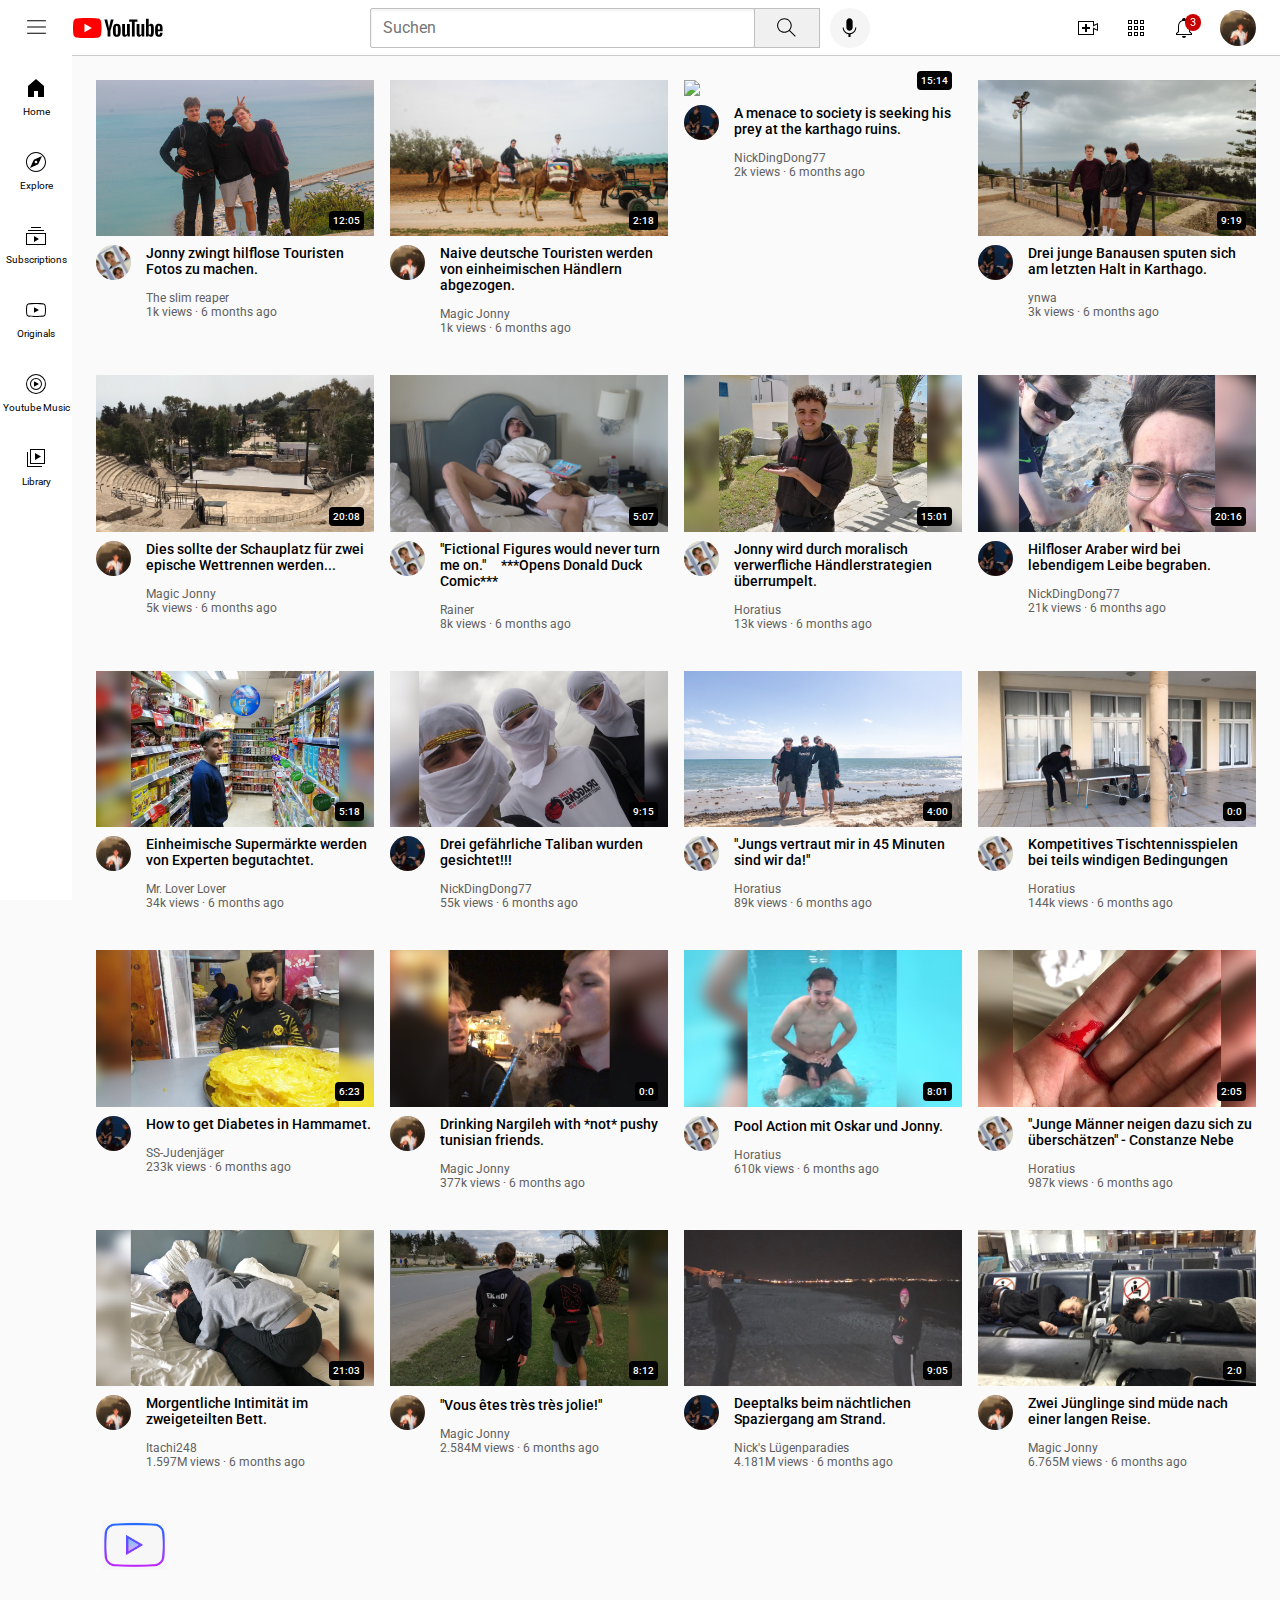
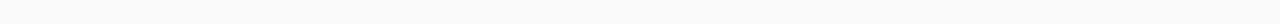
==== commit 9dc2bdad: "changing Horatius to Rainer" ====
--- a/index.html
+++ b/index.html
@@ -216,7 +216,7 @@
                         &nbsp;&nbsp;&nbsp;&nbsp;***Opens Donald Duck Comic***
                         </a>
                         <p class="video-author">
-                            Horatius
+                            Rainer
                         </p>
                         <p class="video-stats">
                             8k views &middot; 6 months ago
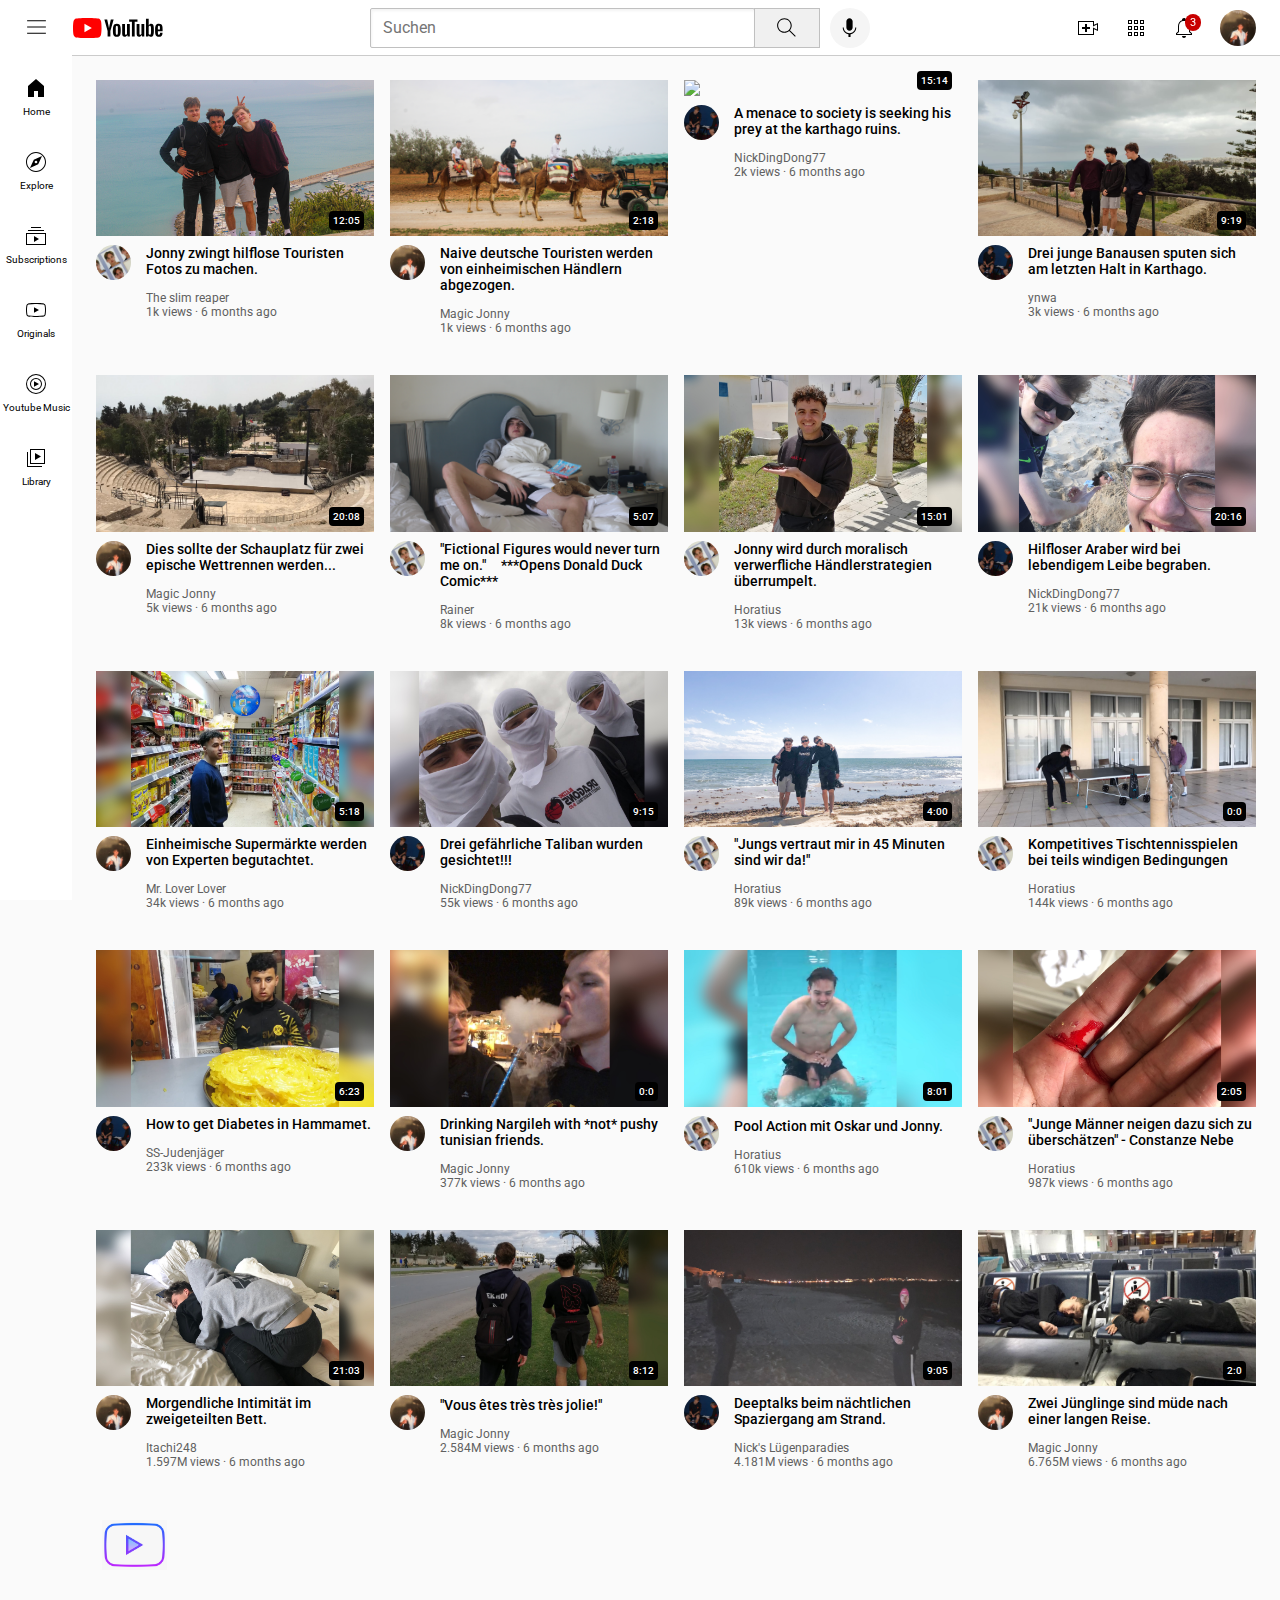
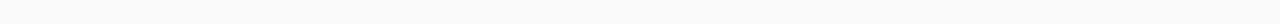
==== commit c98507bd: "Update index.html" ====
--- a/index.html
+++ b/index.html
@@ -490,7 +490,7 @@
                     </div>
                     <div class="video-description">
                         <a class="video-title-link" href="https://youtube.com/shorts/DN7Eu5YUI4k?feature=share" target="_blank">
-                            Morgentliche Intimität im zweigeteilten Bett.
+                            Morgendliche Intimität im zweigeteilten Bett.
                         </a>
                         <p class="video-author">
                             Itachi248
